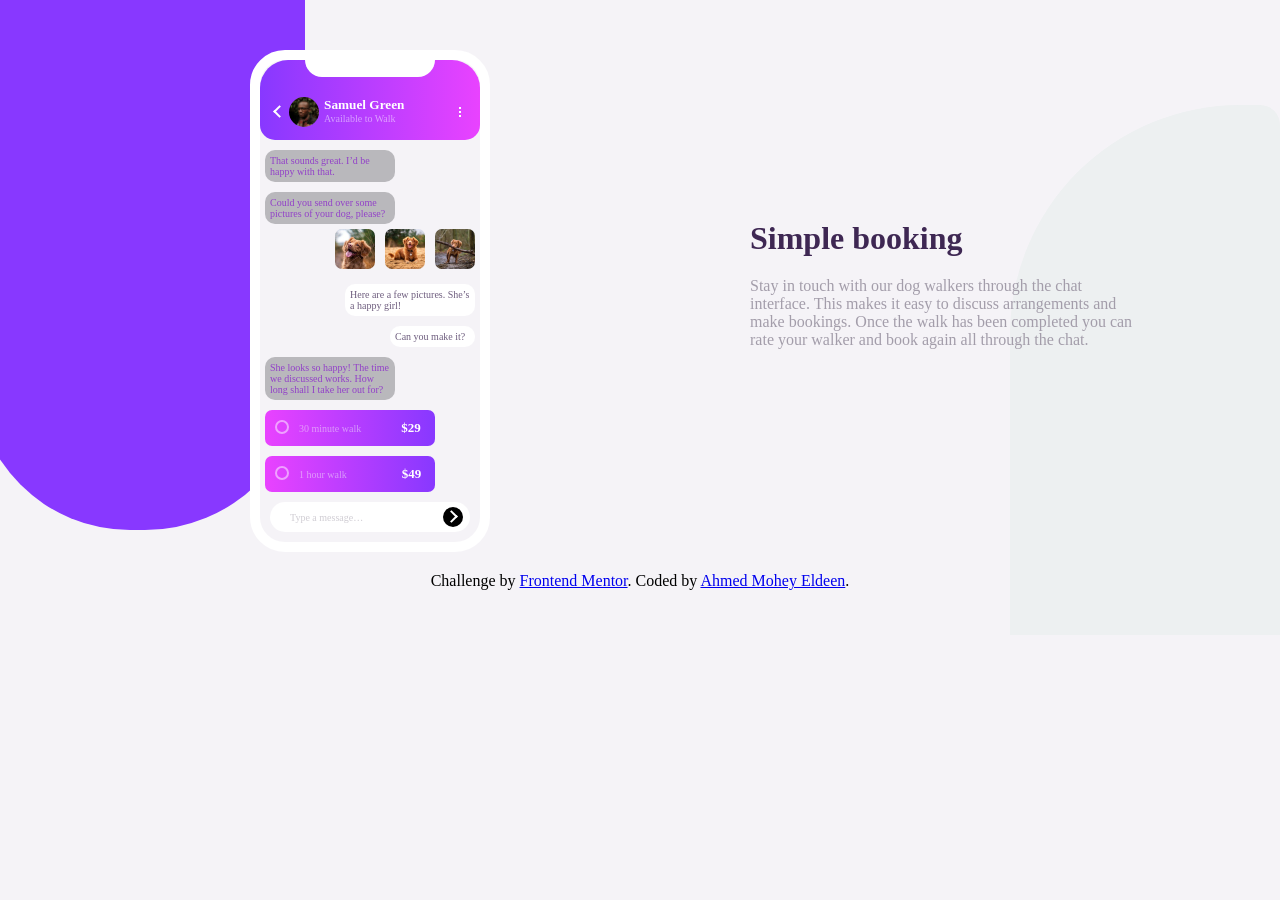
==== Task 02/index.html @ 666150a3 "Add files via upload" ====
<!DOCTYPE html>
<html lang="en">
<head>
  <meta charset="UTF-8">
  <meta name="viewport" content="width=device-width, initial-scale=1.0"> <!-- displays site properly based on user's device -->

  <link rel="icon" type="image/png" sizes="32x32" href="./images/favicon-32x32.png">
  <link rel="stylesheet" href="index.css">
  
  <title>Frontend Mentor | Chat app CSS illustration</title>

</head>
<body>
  <div class="page">
    <div class="mobile">
      <div class="nav">
        <div class="whitespace"></div>
        <div class="bnav">
          <div class="image">
            <div class="arrow"></div>
            <img src="images/avatar.jpg">
            <div class="caption">
              <h5>Samuel Green</h5>
              <p>Available to Walk</p>
            </div>
          </div>
          <div class="points"></div>
        </div>
      </div>
  
      <div class="section">
        <div class="left-message">
          <p>That sounds great. I’d be happy with that.</p>
        </div>
        <div class="left-message">
          <p>Could you send over some pictures of your dog, please?</p>
        </div>
        <div class="pic">
          <img src="images/dog-image-1.jpg">
          <img src="images/dog-image-2.jpg">
          <img src="images/dog-image-3.jpg">
        </div>
        <div class="right-message">
          <p>Here are a few pictures. She’s a happy girl!</p>
        </div>
        <div class="right-message second-right-message">
          <p>Can you make it?</p>
        </div>
        <div class="left-message">
          <p>She looks so happy! The time we discussed works. How long shall I take her out for?</p>
        </div>
        <div class="price-desc">
          <div class="circle"></div>
          <p>30 minute walk</p>
          <div class="price">$29</div>
        </div>
        <div class="price-desc hour">
          <div class="circle"></div>
          <p>1 hour walk</p>
          <div class="price">$49</div>
        </div>
        <div class="type">
          <p>Type a message…</p>
          <div class="button">
            <div class="barrow"></div>
          </div>
        </div>
      </div>
    </div>
    
    <div class="desc">
      <h1>Simple booking</h1>
      <p class="pdesc">
        Stay in touch with our dog walkers through the chat interface. This makes it easy to 
        discuss arrangements and make bookings. Once the walk has been completed you can rate 
        your walker and book again all through the chat.
      </p>
    </div>
  </div>
  
  <div class="attribution">
    Challenge by <a href="https://www.frontendmentor.io?ref=challenge" target="_blank">Frontend Mentor</a>. 
    Coded by <a href="https://github.com/Ahmed-Mohey-Eldeen/Frontend-Mentor">Ahmed Mohey Eldeen</a>.
  </div>
</body>
</html>
---- Task 02/index.css ----
* {
    margin: 0;
    padding: 0;
}

body {
    background-color: hsl(270, 20%, 96%);
    position: relative;
}

body::before {
    content: "";
    width: 330px;
    height: 530px;
    background-color: hsl(264, 100%, 61%);
    border-bottom-left-radius: 155px;
    border-bottom-right-radius: 160px;
    position: absolute;
    left: -25px;
    z-index: -1;
}

body::after {
    content: "";
    width: 270px;
    height: 530px;
    background-color: hsl(206deg 13.2% 93.82%);
    border-top-left-radius: 230px;
    border-top-right-radius: 20px;
    position: absolute;
    right: 0px;
    bottom: -45px;
    z-index: -1;
}

.page {
    display: flex;
    width: 1000px;
}

.mobile {
    width: 350px;
    border-radius: 35px;
    border-color: white;
    border-width: 10px;
    border-style: solid;
    background-color: hsl(270, 20%, 96%);
    margin-left: 250px;
    margin-top: 50px;
}

.nav {
    background: linear-gradient(to right ,hsl(264, 100%, 61%), hsl(293, 100%, 63%));
    height: 80px;
    border-top-left-radius: 28px;
    border-top-right-radius: 28px;
    border-bottom-left-radius: 15px;
    border-bottom-right-radius: 15px;
    margin-top: 5px;
}

.whitespace {
    background-color: white;
    margin-top: -5px;
    margin-left: auto;
    margin-right: auto;
    border-radius: 30px;
    border-top-right-radius: 0px;
    border-top-left-radius: 0px;
    width: 130px;
    height: 17px;
}

.bnav {
    display: flex;
}

.image {
    display: flex;
}

.image img {
    width: 30px;
    height: 30px;
    border-radius: 50%;
    margin-top: 20px;
    margin-left: 5px;
}

.arrow {
    width: 7px;
    height: 7px;
    margin-left: 15px;
    margin-top: 30px;
    background-color: transparent;
    border: 2px solid white;
    border-bottom-style: hidden;
    border-right-style: hidden;
    transform: rotate(-45deg);
}

.caption {
    margin-left: 5px;
    margin-top: 20px;
    color: white;
    width: 85px;
}

.caption p {
    font-size: 10px;
    opacity: 0.5;
}

.points {
    border: 2px dotted white;
    border-bottom-style: hidden;
    border-right-style: hidden;
    border-top-style: hidden;
    height: 10px;
    margin-top: 30px;
    margin-left: 50px;
}

.left-message {
    background-color: hsl(255, 3%, 73%);
    color: hsl(276, 55%, 52%);
    width: 120px;
    font-size: 10px;
    margin-top: 10px;
    margin-left: 5px;
    padding: 5px;
    border-radius: 10px;
}

.pic {
    display: flex;
    margin-left: 70px;
}

.pic img {
    width: 40px;
    height: 40px;
    border-radius: 7px;
    margin: 5px;
}

.right-message {
    background-color: hsl(0, 0%, 100%);
    color: hsl(271, 15%, 43%);
    width: 120px;
    font-size: 10px;
    margin-top: 10px;
    margin-left: 5px;
    padding: 5px;
    border-radius: 10px;
    margin-left: 85px;
}

.second-right-message {
    width: 75px;
    margin-left: 130px;
}

.price-desc {
    background: linear-gradient(to right , hsl(293, 100%, 63%) , hsl(264, 100%, 61%));
    width: 150px;
    font-size: 10px;
    display: flex;
    margin-top: 10px;
    margin-left: 5px;
    padding: 10px;
    border-radius: 7px;
}

.circle {
    border: 2px solid white;
    opacity: 0.5;
    border-radius: 50%;
    color: transparent;
    width: 10px;
    height: 10px;
    margin-right: 10px;
}

.price-desc p {
    color: hsl(270, 20%, 96%);
    opacity: 0.5;
    font-size: 10px;
    margin-top: 3px;
}

.price {
    color: white;
    font-size: 13px;
    margin-left: 40px;
    font-weight: bold;
}

.hour .price {
    margin-left: 55px;
}

.type {
    background-color: white;
    border-radius: 15px;
    margin: 10px;
    display: flex;
}

.type p {
    color: hsl(270, 7%, 64%);
    opacity: 0.5;
    font-size: 10px;
    margin-left: 20px;
    margin-top: 10px;
}

.button {
    background-color: black;
    border-radius: 50%;
    margin: 5px;
    width: 20px;
    height: 20px;
    margin-left: 80px;
}

.barrow {
    width: 7px;
    height: 7px;
    margin: 5px;
    margin-left: 4px;
    background-color: transparent;
    border: 2px solid white;
    border-bottom-style: hidden;
    border-right-style: hidden;
    transform: rotate(135deg);
}

.desc {
    margin-top: 220px;
    margin-left: 260px;
}

.desc h1 {
    color: hsl(271, 36%, 24%);
}

.pdesc {
    color: hsl(270, 7%, 64%);
    margin-top: 20px;
    width: 385px;
}

.attribution {
    text-align: center;
    margin-top: 20px;
    margin-bottom: 20px;
}

@media (max-width: 375px) {
    body::before {
        width: 220px;
        border-bottom-left-radius: 0px;
        border-bottom-right-radius: 210px;
        top: -50px;
    }

    body::after {
        width: 170px;
        height: 420px;
        border-top-right-radius: 0px;
    }

    .page {
        display: block;
        width: 230px;
    }

    .mobile {
        width: 230px;
        border-radius: 35px;
        border-color: white;
        border-width: 10px;
        border-style: solid;
        background-color: hsl(270, 20%, 96%);
        margin-left: 80px;
    }

    .desc {
        margin-top: 40px;
        margin-left: 50px;
    }

    .desc h1 {
        color: hsl(271, 36%, 24%);
        width: 300px;
        font-size: 45px;
        text-align: center;
    }

    .pdesc {
        color: hsl(270, 7%, 64%);
        margin-top: 20px;
        width: 300px;
        font-size: 18px;
        text-align: center;
    }

}
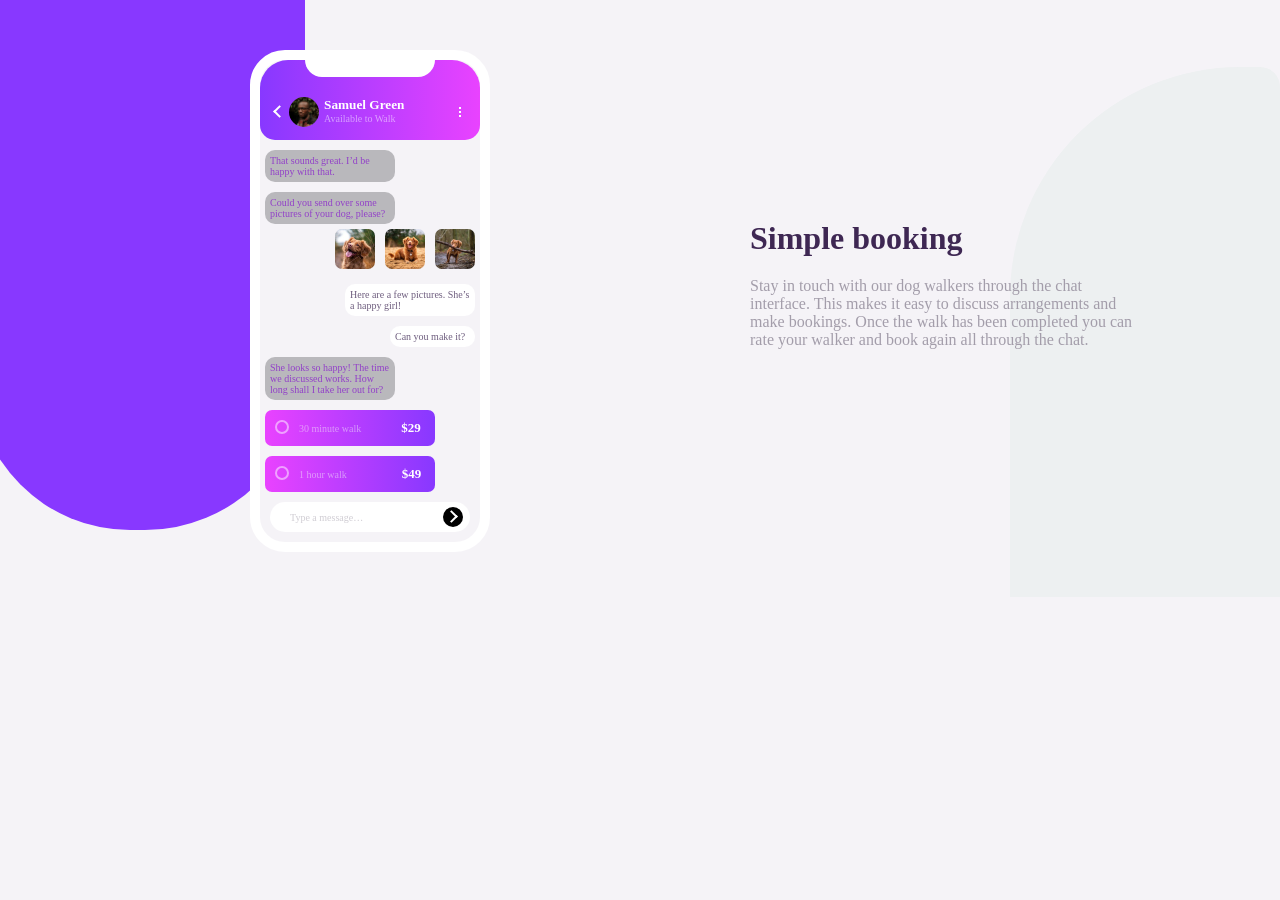
==== commit dcd4490c: "Add files via upload" ====
--- a/Task 02/index.html
+++ b/Task 02/index.html
@@ -78,9 +78,5 @@
     </div>
   </div>
   
-  <div class="attribution">
-    Challenge by <a href="https://www.frontendmentor.io?ref=challenge" target="_blank">Frontend Mentor</a>. 
-    Coded by <a href="https://github.com/Ahmed-Mohey-Eldeen/Frontend-Mentor">Ahmed Mohey Eldeen</a>.
-  </div>
 </body>
 </html>
--- a/Task 02/index.css
+++ b/Task 02/index.css
@@ -251,12 +251,6 @@
     width: 385px;
 }
 
-.attribution {
-    text-align: center;
-    margin-top: 20px;
-    margin-bottom: 20px;
-}
-
 @media (max-width: 375px) {
     body::before {
         width: 220px;
